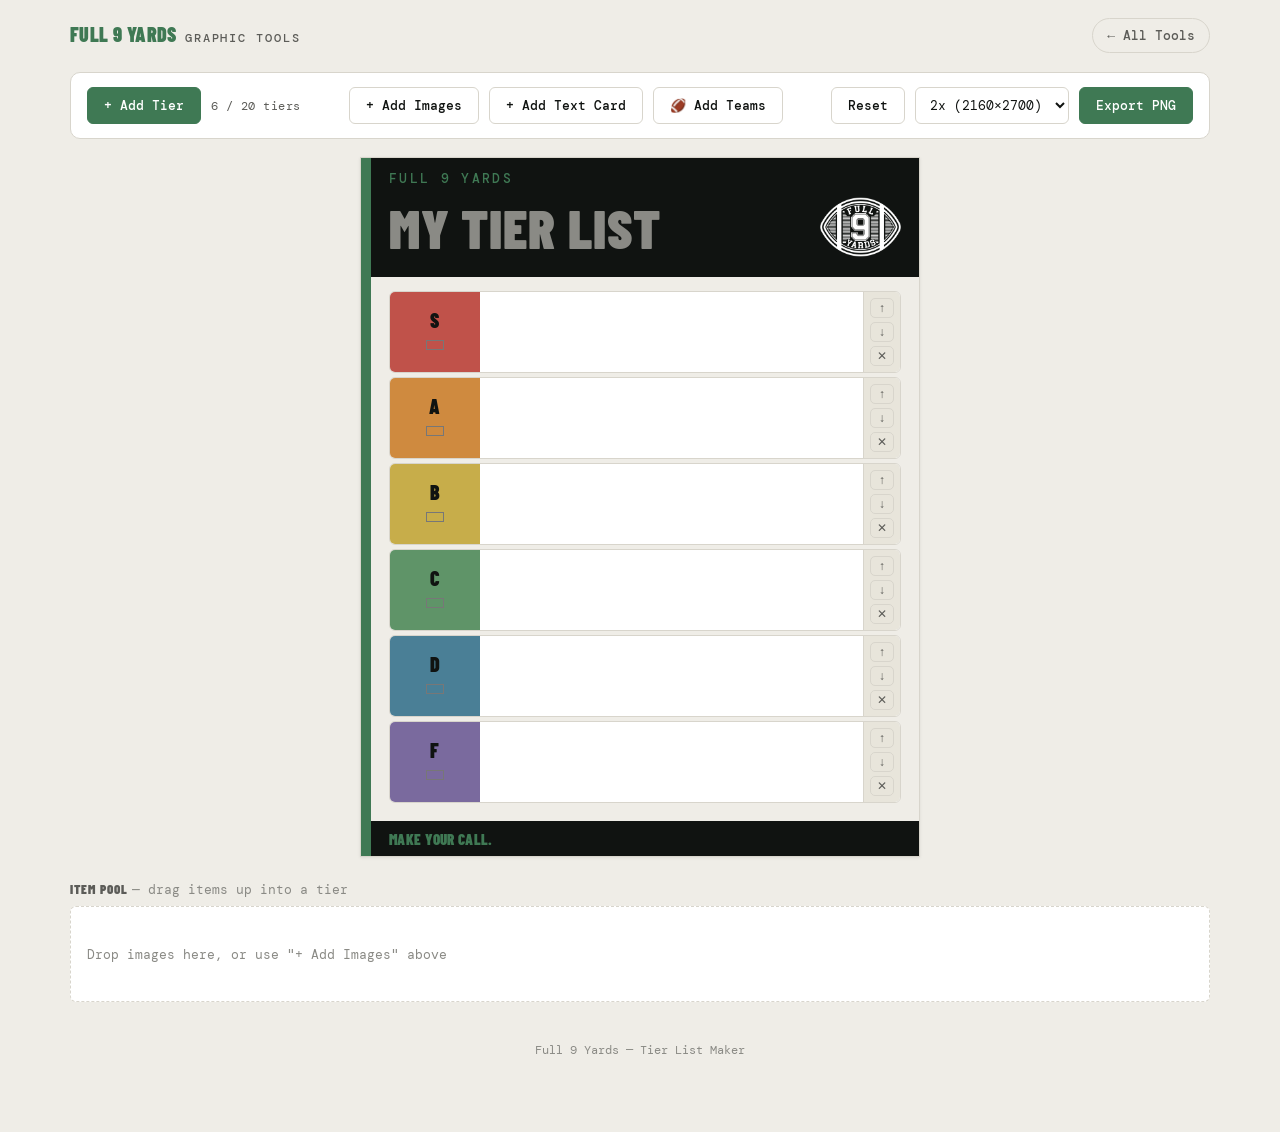
==== tools/tier-list-maker/index.html @ 55b14305 "Dial title letter-spacing back to 0.015em Halving again per feedback — 0.03em was still more than wa" ====
<!doctype html>
<html lang="en">
<head>
<meta charset="utf-8">
<meta name="viewport" content="width=device-width, initial-scale=1">
<title>Tier List Maker — Full 9 Yards</title>
<link rel="stylesheet" href="../../assets/brand.css?v=4">
<link rel="stylesheet" href="style.css?v=4">
</head>
<body>
<div class="f9y-shell">
  <div class="f9y-topbar">
    <a class="f9y-logo" href="../../index.html">
      <span class="f9y-logo-mark">FULL 9 YARDS</span>
      <span class="f9y-logo-sub">Graphic Tools</span>
    </a>
    <div class="f9y-topbar-nav">
      <a href="../../index.html">&larr; All Tools</a>
    </div>
  </div>

  <div class="tl-toolbar f9y-card">
    <div class="tl-toolbar-group">
      <button id="btn-add-tier" class="f9y-btn f9y-btn-primary">+ Add Tier</button>
      <span id="tier-count" class="tl-tier-count">6 / 20 tiers</span>
    </div>
    <div class="tl-toolbar-group">
      <button id="btn-add-images" class="f9y-btn">+ Add Images</button>
      <input id="file-input" type="file" accept="image/*" multiple hidden>
      <button id="btn-add-text" class="f9y-btn">+ Add Text Card</button>
      <button id="btn-toggle-teams" class="f9y-btn">🏈 Add Teams</button>
    </div>
    <div class="tl-toolbar-group">
      <button id="btn-reset" class="f9y-btn f9y-btn-ghost f9y-btn-danger">Reset</button>
      <select id="export-resolution" class="tl-team-select" title="Export resolution">
        <option value="1">1x (1080×1350)</option>
        <option value="2" selected>2x (2160×2700)</option>
        <option value="3">3x (3240×4050)</option>
      </select>
      <button id="btn-export" class="f9y-btn f9y-btn-primary">Export PNG</button>
    </div>
  </div>

  <section id="team-browser" class="f9y-card tl-team-browser" hidden>
    <div class="tl-team-browser-controls">
      <input id="team-search" type="text" class="tl-team-search" placeholder="Search teams…">
      <select id="team-conf-filter" class="tl-team-select"></select>
      <select id="team-class-filter" class="tl-team-select">
        <option value="all">All (P4 + G6 + Independents)</option>
        <option value="P4">Power 4 only</option>
        <option value="G6">Group of 6 only</option>
        <option value="IND">Independents only</option>
      </select>
      <label class="tl-ap25-toggle" id="ap25-toggle-label" title="Paste this week's poll via &quot;AP Top 25…&quot; to enable">
        <input type="checkbox" id="ap25-filter-toggle" disabled>
        AP Top 25
      </label>
      <button id="btn-import-logos" class="f9y-btn f9y-btn-sm">Import Logos…</button>
      <button id="btn-import-ap25" class="f9y-btn f9y-btn-sm">AP Top 25…</button>
      <span id="team-result-count" class="tl-tier-count"></span>
    </div>
    <div id="team-grid" class="tl-team-grid"></div>
    <div class="tl-team-browser-actions">
      <button id="btn-add-all-filtered" class="f9y-btn f9y-btn-sm f9y-btn-primary">+ Add All Shown to Pool</button>
    </div>
  </section>

  <!-- everything inside #capture-root gets exported to PNG — mirrors the
       Full 9 Yards post frame: green stripe, black header/footer, cream body -->
  <div id="capture-root" class="tl-capture">
    <div class="tl-capture-stripe"></div>
    <div class="tl-capture-main">
      <header class="tl-capture-header">
        <div class="f9y-eyebrow">Full 9 Yards</div>
        <div class="tl-capture-title-row">
          <h1 id="board-title" class="tl-capture-headline" contenteditable="true" data-placeholder="MY TIER LIST"></h1>
          <img class="tl-capture-logo" src="../../assets/logo-mark.png" alt="">
        </div>
      </header>

      <div class="tl-capture-body">
        <div id="tiers-container" class="tl-tiers"></div>
      </div>

      <footer class="tl-capture-footer">
        <span class="f9y-tagline">Make Your Call.</span>
      </footer>
    </div>
  </div>

  <section class="tl-pool-section">
    <div class="tl-pool-label">Item Pool <span>— drag items up into a tier</span></div>
    <div id="pool-container" class="tl-items-row tl-pool" data-tier-id="pool"></div>
  </section>

  <div class="f9y-footer">Full 9 Yards — Tier List Maker</div>
</div>

<div id="toast" class="tl-toast" hidden></div>

<div id="import-modal" class="tl-modal-overlay" hidden>
  <div class="tl-modal f9y-card">
    <h3 class="tl-modal-title">Import Team Logos</h3>
    <p class="tl-modal-help">
      Paste a JSON object mapping team name → logo URL (the same shape as
      <code>team_logo_lookup()</code>), e.g.
      <code>{"Alabama": "https://…", "Ohio State": "https://…"}</code>.
      Saved to this browser only.
    </p>
    <textarea id="import-textarea" class="tl-modal-textarea" placeholder='{"Alabama": "https://...", "Ohio State": "https://..."}'></textarea>
    <div class="tl-modal-actions">
      <button id="btn-import-cancel" class="f9y-btn f9y-btn-ghost">Cancel</button>
      <button id="btn-import-clear" class="f9y-btn f9y-btn-ghost f9y-btn-danger">Clear Saved Logos</button>
      <button id="btn-import-save" class="f9y-btn f9y-btn-primary">Save</button>
    </div>
  </div>
</div>

<div id="ap25-modal" class="tl-modal-overlay" hidden>
  <div class="tl-modal f9y-card">
    <h3 class="tl-modal-title">This Week's AP Top 25</h3>
    <p class="tl-modal-help">
      Paste the current poll, one team per line, in rank order (1 to 25).
      Leading numbers/periods are fine — e.g. copy-pasting straight from a
      rankings page like <code>1. Texas</code> or <code>1) Texas</code>
      works, and so does a plain list of names. Saved to this browser only
      — update it here each week.
    </p>
    <textarea id="ap25-textarea" class="tl-modal-textarea" placeholder="1. Texas&#10;2. Georgia&#10;3. Ohio State&#10;…"></textarea>
    <div class="tl-modal-actions">
      <button id="btn-ap25-cancel" class="f9y-btn f9y-btn-ghost">Cancel</button>
      <button id="btn-ap25-clear" class="f9y-btn f9y-btn-ghost f9y-btn-danger">Clear Rankings</button>
      <button id="btn-ap25-save" class="f9y-btn f9y-btn-primary">Save</button>
    </div>
  </div>
</div>

<script src="../../assets/vendor/sortable.min.js"></script>
<script src="../../assets/vendor/html2canvas.min.js"></script>
<script src="teams-data.js?v=4"></script>
<script src="app.js?v=4"></script>
</body>
</html>
---- assets/brand.css ----
/*
  Full 9 Yards — shared brand tokens & base styles.

  Ported directly from graphics/branding.py + graphics/scatter.py (the
  real chart/card pipeline): black header/footer bars, cream body, green
  accent stripe, Barlow Condensed Black headlines/taglines, DM Mono
  labels/meta/body text. Every tool in this repo should import this file
  and use these tokens/classes instead of hardcoding colors/fonts, so a
  future brand tweak happens in one place.
*/

@font-face {
  font-family: 'F9Y Display';
  src: url('fonts/BarlowCondensed-Black.ttf') format('truetype');
  font-weight: 400;
  font-style: normal;
  font-display: swap;
}

@font-face {
  font-family: 'F9Y Mono';
  src: url('fonts/DMMono-Regular.ttf') format('truetype');
  font-weight: 400;
  font-style: normal;
  font-display: swap;
}

@font-face {
  font-family: 'F9Y Mono';
  src: url('fonts/DMMono-Medium.ttf') format('truetype');
  font-weight: 500;
  font-style: normal;
  font-display: swap;
}

:root {
  /* Full 9 Yards brand palette — source of truth is graphics/branding.py's BRAND dict */
  --f9y-black: #101311;
  --f9y-cream: #EFEDE7;
  --f9y-green: #3F7954;
  --f9y-white: #FFFFFF;
  --f9y-gray: #8A8A85;    /* meta text on black */
  --f9y-subtext: #5c5c58; /* secondary text on cream */
  --f9y-grid: #d8d5cc;    /* borders/dividers on cream */
  --f9y-gold: #D4AF37;    /* reserved: "highlight/award" callouts only, never a UI accent */

  /* semantic tokens the UI is built from — map to the brand palette above */
  --f9y-bg: var(--f9y-cream);
  --f9y-surface: #ffffff;
  --f9y-surface-2: #e8e5db;
  --f9y-surface-3: #dcd8cc;
  --f9y-border: var(--f9y-grid);

  --f9y-text: var(--f9y-black);
  --f9y-text-dim: var(--f9y-subtext);
  --f9y-text-faint: var(--f9y-gray);

  --f9y-accent: var(--f9y-green);
  --f9y-accent-ink: var(--f9y-white);
  --f9y-danger: #a8402f;

  /* classic tier palette (used as defaults, fully user-editable) */
  --f9y-tier-1: #c0524a;
  --f9y-tier-2: #cf8a3f;
  --f9y-tier-3: #c7ad4a;
  --f9y-tier-4: #5f9468;
  --f9y-tier-5: #4a7f96;
  --f9y-tier-6: #7a6a9e;

  /* type */
  --f9y-font-display: 'F9Y Display', 'Arial Narrow', sans-serif;
  --f9y-font-body: 'F9Y Mono', 'SFMono-Regular', Menlo, Consolas, monospace;

  --f9y-radius: 10px;
  --f9y-radius-sm: 6px;
}

* {
  box-sizing: border-box;
}

html, body {
  margin: 0;
  padding: 0;
}

body {
  background: var(--f9y-bg);
  color: var(--f9y-text);
  font-family: var(--f9y-font-body);
  font-weight: 400;
  -webkit-font-smoothing: antialiased;
  /* only real weights we shipped (400/500 mono, 400 display) — never fake-bold/italic */
  font-synthesis: none;
}

a {
  color: inherit;
}

button, input, textarea {
  font-family: inherit;
}

.f9y-shell {
  max-width: 1180px;
  margin: 0 auto;
  padding: 0 20px 64px;
}

/* --- top bar (used on every page) --- */

.f9y-topbar {
  display: flex;
  align-items: center;
  justify-content: space-between;
  gap: 16px;
  padding: 22px 0 26px;
}

.f9y-logo {
  display: flex;
  align-items: baseline;
  gap: 8px;
  text-decoration: none;
  color: var(--f9y-text);
}

.f9y-logo-mark {
  font-family: var(--f9y-font-display);
  font-weight: 400;
  font-size: 20px;
  letter-spacing: 0.02em;
  color: var(--f9y-green);
}

.f9y-logo-sub {
  font-family: var(--f9y-font-body);
  font-weight: 500;
  font-size: 12px;
  letter-spacing: 0.16em;
  color: var(--f9y-text-dim);
  text-transform: uppercase;
}

.f9y-topbar-nav a {
  font-family: var(--f9y-font-body);
  font-weight: 500;
  font-size: 13px;
  color: var(--f9y-text-dim);
  text-decoration: none;
  padding: 8px 14px;
  border: 1px solid var(--f9y-border);
  border-radius: 999px;
  transition: color 0.15s ease, border-color 0.15s ease;
}

.f9y-topbar-nav a:hover {
  color: var(--f9y-text);
  border-color: var(--f9y-green);
}

/*
  --- typography classes matching graphics/branding.py exactly ---
  eyebrow: DM Mono Medium, green, uppercase, wide tracking
  headline: Barlow Condensed Black — the dominant element
  subtitle: DM Mono Regular
  tagline: Barlow Condensed Black, green, uppercase
  meta: DM Mono Regular, gray/faint, uppercase
*/

.f9y-eyebrow {
  font-family: var(--f9y-font-body);
  font-weight: 500;
  font-size: 13px;
  letter-spacing: 0.18em;
  color: var(--f9y-green);
  text-transform: uppercase;
  margin: 0 0 6px;
}

.f9y-headline {
  font-family: var(--f9y-font-display);
  font-weight: 400;
  font-size: clamp(28px, 4vw, 44px);
  letter-spacing: 0.01em;
  text-transform: uppercase;
  line-height: 1.05;
  margin: 0 0 8px;
}

.f9y-subtitle {
  font-family: var(--f9y-font-body);
  font-weight: 400;
  font-size: 15px;
  color: var(--f9y-text-dim);
  margin: 0;
  max-width: 640px;
}

.f9y-tagline {
  font-family: var(--f9y-font-display);
  font-weight: 400;
  font-size: 15px;
  letter-spacing: 0.02em;
  color: var(--f9y-green);
  text-transform: uppercase;
}

.f9y-meta {
  font-family: var(--f9y-font-body);
  font-weight: 400;
  font-size: 11px;
  letter-spacing: 0.04em;
  color: var(--f9y-text-faint);
  text-transform: uppercase;
}

/* --- shared card surface --- */

.f9y-card {
  background: var(--f9y-surface);
  border: 1px solid var(--f9y-border);
  border-radius: var(--f9y-radius);
}

/* --- buttons --- */

.f9y-btn {
  display: inline-flex;
  align-items: center;
  gap: 6px;
  font-family: var(--f9y-font-body);
  font-size: 13px;
  font-weight: 500;
  padding: 9px 16px;
  border-radius: var(--f9y-radius-sm);
  border: 1px solid var(--f9y-border);
  background: var(--f9y-surface);
  color: var(--f9y-text);
  cursor: pointer;
  transition: border-color 0.15s ease, background 0.15s ease, opacity 0.15s ease;
}

.f9y-btn:hover {
  border-color: var(--f9y-green);
}

.f9y-btn:disabled {
  opacity: 0.45;
  cursor: not-allowed;
}

.f9y-btn-primary {
  background: var(--f9y-accent);
  border-color: var(--f9y-accent);
  color: var(--f9y-accent-ink);
}

.f9y-btn-primary:hover {
  filter: brightness(1.08);
  border-color: var(--f9y-accent);
}

.f9y-btn-ghost {
  background: transparent;
}

.f9y-btn-danger:hover {
  border-color: var(--f9y-danger);
  color: var(--f9y-danger);
}

.f9y-btn-sm {
  padding: 5px 10px;
  font-size: 12px;
}

.f9y-footer {
  text-align: center;
  padding: 40px 0 10px;
  color: var(--f9y-text-faint);
  font-size: 12px;
}
---- tools/tier-list-maker/style.css ----
/* Tier List Maker — tool-specific styles (uses tokens from assets/brand.css) */

.tl-toolbar {
  display: flex;
  flex-wrap: wrap;
  align-items: center;
  justify-content: space-between;
  gap: 12px;
  padding: 14px 16px;
  margin-bottom: 18px;
}

.tl-toolbar-group {
  display: flex;
  align-items: center;
  gap: 10px;
  flex-wrap: wrap;
}

.tl-tier-count {
  font-size: 12px;
  color: var(--f9y-text-dim);
  letter-spacing: 0.04em;
}

/* --- team browser panel --- */

.tl-team-browser {
  padding: 14px 16px;
  margin-bottom: 18px;
}

.tl-team-browser-controls {
  display: flex;
  flex-wrap: wrap;
  align-items: center;
  gap: 10px;
  margin-bottom: 12px;
}

.tl-team-search,
.tl-team-select {
  font-family: var(--f9y-font-body);
  font-size: 13px;
  padding: 8px 10px;
  border-radius: var(--f9y-radius-sm);
  border: 1px solid var(--f9y-border);
  background: var(--f9y-surface);
  color: var(--f9y-text);
}

.tl-team-search {
  flex: 1 1 180px;
  min-width: 140px;
}

.tl-ap25-toggle {
  display: inline-flex;
  align-items: center;
  gap: 6px;
  font-family: var(--f9y-font-body);
  font-size: 13px;
  font-weight: 500;
  padding: 8px 10px;
  border-radius: var(--f9y-radius-sm);
  border: 1px solid var(--f9y-border);
  background: var(--f9y-surface);
  color: var(--f9y-text);
  cursor: pointer;
  user-select: none;
}

.tl-ap25-toggle input:disabled {
  cursor: not-allowed;
}

.tl-ap25-toggle:has(input:disabled) {
  color: var(--f9y-text-faint);
  cursor: not-allowed;
}

.tl-ap25-rank {
  position: absolute;
  top: -6px;
  left: -6px;
  min-width: 18px;
  height: 18px;
  padding: 0 4px;
  border-radius: 999px;
  background: var(--f9y-green);
  color: var(--f9y-white);
  font-family: var(--f9y-font-body);
  font-weight: 500;
  font-size: 10px;
  line-height: 18px;
  text-align: center;
}

.tl-team-grid {
  display: grid;
  grid-template-columns: repeat(auto-fill, minmax(96px, 1fr));
  gap: 8px;
  max-height: 340px;
  overflow-y: auto;
  padding: 4px 2px;
}

.tl-team-chip {
  position: relative;
  display: flex;
  flex-direction: column;
  align-items: center;
  gap: 6px;
  padding: 8px 4px;
  border: 1px solid var(--f9y-border);
  border-radius: var(--f9y-radius-sm);
  background: var(--f9y-surface);
  cursor: pointer;
  transition: border-color 0.15s ease, transform 0.1s ease;
}

.tl-team-chip:hover {
  border-color: var(--f9y-green);
  transform: translateY(-1px);
}

.tl-team-chip-logo {
  width: 44px;
  height: 44px;
  border-radius: 8px;
  display: flex;
  align-items: center;
  justify-content: center;
  font-family: var(--f9y-font-display);
  font-weight: 400;
  font-size: 13px;
  letter-spacing: 0.01em;
  color: var(--f9y-white);
  overflow: hidden;
}

.tl-team-chip-logo img {
  width: 100%;
  height: 100%;
  object-fit: contain;
  background: var(--f9y-white);
}

.tl-team-chip-name {
  font-size: 10px;
  text-align: center;
  color: var(--f9y-text-dim);
  line-height: 1.2;
  max-width: 100%;
  overflow: hidden;
  text-overflow: ellipsis;
  white-space: nowrap;
  width: 100%;
}

.tl-team-browser-actions {
  display: flex;
  justify-content: flex-end;
  margin-top: 10px;
}

.tl-team-empty {
  grid-column: 1 / -1;
  color: var(--f9y-text-faint);
  font-size: 13px;
  padding: 12px 4px;
}

/* --- import logos modal --- */

.tl-modal-overlay {
  position: fixed;
  inset: 0;
  background: rgba(16, 19, 17, 0.55);
  display: flex;
  align-items: center;
  justify-content: center;
  z-index: 100;
  padding: 20px;
}

.tl-modal-overlay[hidden] {
  display: none;
}

.tl-modal {
  width: 100%;
  max-width: 520px;
  padding: 24px;
}

.tl-modal-title {
  font-family: var(--f9y-font-display);
  font-weight: 400;
  text-transform: uppercase;
  font-size: 20px;
  margin: 0 0 10px;
}

.tl-modal-help {
  font-size: 13px;
  color: var(--f9y-text-dim);
  line-height: 1.5;
  margin: 0 0 12px;
}

.tl-modal-help code {
  background: var(--f9y-surface-2);
  padding: 1px 5px;
  border-radius: 4px;
  font-size: 12px;
}

.tl-modal-textarea {
  width: 100%;
  min-height: 160px;
  font-family: var(--f9y-font-body);
  font-size: 12px;
  padding: 10px;
  border-radius: var(--f9y-radius-sm);
  border: 1px solid var(--f9y-border);
  background: var(--f9y-surface);
  color: var(--f9y-text);
  resize: vertical;
}

.tl-modal-actions {
  display: flex;
  justify-content: flex-end;
  gap: 8px;
  margin-top: 14px;
}

/*
  --- the exportable card ---
  Mirrors graphics/branding.py's render_branded_card frame exactly:
  green left stripe, black header (eyebrow/headline), cream body (the
  tiers), black footer (tagline). Fixed to Instagram's optimal post
  ratio (4:5, 1080x1350) via JS (see layoutBoard() in app.js) rather
  than growing with content — header/footer/each tier row get an
  explicit pixel height computed from the card's current width, so the
  export is always exactly on-ratio no matter how many tiers or items
  are on the board. Advanced CSS sizing (aspect-ratio, etc.) is
  deliberately avoided here since html2canvas's rendering engine doesn't
  reliably support it — plain computed pixel heights render identically
  on-screen and in the export.
*/

.tl-capture {
  display: flex;
  align-items: stretch;
  border-radius: 0; /* square corners — cleaner for a social post than rounded */
  overflow: hidden;
  border: 1px solid var(--f9y-border);
  box-shadow: 0 1px 3px rgba(16, 19, 17, 0.08);
  width: 100%;
  max-width: 560px;
  margin: 0 auto;
}

.tl-capture-stripe {
  flex: 0 0 10px;
  background: var(--f9y-green);
}

.tl-capture-main {
  flex: 1;
  display: flex;
  flex-direction: column;
  min-width: 0;
}

.tl-capture-header {
  background: var(--f9y-black);
  /* horizontal padding is set inline by layoutBoard() (padX) so it lines
     up exactly with the body's padding and the tiers below; this is
     just a pre-JS fallback. Vertical padding is also set inline. */
  padding: 5% 7%;
  box-sizing: border-box;
  overflow: hidden;
  display: flex;
  flex-direction: column;
  justify-content: flex-start;
}

.tl-capture-header .f9y-eyebrow {
  margin: 0 0 0.25em;
  flex: 0 0 auto;
}

/* title + logo as row-siblings so the logo is naturally vertically
   centered against the headline specifically (not the eyebrow), and
   pinned to a fixed spot at the row's right edge — its size is a fixed
   proportion of the header (set inline by layoutBoard()), independent
   of the title's length/font-size, so it never shifts around */
.tl-capture-title-row {
  flex: 1 1 auto;
  display: flex;
  flex-direction: row;
  align-items: center;
  justify-content: space-between;
  gap: 12px;
  min-height: 0;
}

.tl-capture-logo {
  flex: 0 0 auto;
  width: auto;
  object-fit: contain;
}

.tl-capture-headline {
  flex: 1 1 auto;
  min-width: 0;
  font-family: var(--f9y-font-display);
  font-weight: 400;
  text-transform: uppercase;
  line-height: 1.05;
  color: var(--f9y-white);
  margin: 0;
  white-space: nowrap;
  /* Explicit tracking, not just "normal" — html2canvas's per-character
     canvas text measurement has been observed to land tighter than the
     live DOM for this condensed font depending on the browser/OS doing
     the export, closing the gap between letters almost entirely. A real
     letter-spacing value is honored by html2canvas's text renderer too,
     so it holds a visible gap open no matter how canvas measures glyphs.
     Kept deliberately generous (not a token 0.01–0.02em nudge) since a
     smaller value here was still reported as touching in a real export. */
  letter-spacing: 0.015em;
}

#board-title[data-placeholder]:empty::before {
  content: attr(data-placeholder);
  color: var(--f9y-gray);
}

#board-title {
  outline: none;
  border-radius: 6px;
  padding: 2px 6px;
  margin-left: -6px;
}

#board-title:hover,
#board-title:focus {
  background: rgba(255, 255, 255, 0.1);
}

.tl-capture-body {
  background: var(--f9y-cream);
  /* horizontal padding set inline by layoutBoard() (padX); vertical
     padding stays fixed here and is accounted for in the tier-row math */
  padding: 14px 16px;
  box-sizing: border-box;
  overflow: hidden;
}

.tl-capture-footer {
  background: var(--f9y-black);
  display: flex;
  align-items: center;
  padding: 0 7%;
  box-sizing: border-box;
}

/* --- tiers --- */

.tl-tiers {
  display: flex;
  flex-direction: column;
  gap: 4px;
  height: 100%;
}

.tl-tier {
  display: flex;
  align-items: stretch;
  border-radius: var(--f9y-radius-sm);
  overflow: hidden;
  border: 1px solid var(--f9y-border);
  background: var(--f9y-surface);
  flex-shrink: 0;
}

.tl-tier-label {
  flex: 0 0 110px;
  display: flex;
  flex-direction: column;
  align-items: center;
  justify-content: center;
  gap: 4px;
  padding: 4px 8px;
  box-sizing: border-box;
  text-align: center;
  color: var(--f9y-black);
  overflow: hidden;
}

.tl-tier-name {
  font-family: var(--f9y-font-display);
  font-weight: 400;
  font-size: 17px;
  text-transform: uppercase;
  letter-spacing: 0.02em;
  outline: none;
  min-width: 20px;
  max-width: 100%;
  line-height: 1.15;
  overflow: hidden;
  /* white-space/word-break/display/line-clamp are set inline by
     fitTierLabelFontSize() in app.js — it first tries to shrink to fit
     on one line, and only wraps (at word boundaries, never mid-word) as
     a fallback for multi-word labels that still don't fit */
}

.tl-tier-name:focus,
.tl-tier-name:hover {
  text-decoration: underline dotted;
}

.tl-tier-color {
  width: 22px;
  height: 18px;
  padding: 0;
  border: none;
  border-radius: 4px;
  background: transparent;
  cursor: pointer;
  flex-shrink: 0;
}

/* Items in a tier lay out on a single line and shrink (sized by JS in
   layoutBoard()) to fit as more are added, rather than wrapping —
   that's what keeps a tier row's height fixed regardless of count. */
.tl-items-row {
  flex: 1;
  display: flex;
  /* wraps onto additional lines past MAX_ITEMS_PER_ROW (app.js), each
     line's item size computed to fit the tier's fixed row height —
     more items means more/smaller lines, not one ever-shrinking line */
  flex-wrap: wrap;
  align-content: center;
  align-items: center;
  gap: 6px;
  padding: 4px 8px;
  box-sizing: border-box;
  overflow: hidden;
  min-width: 0;
}

.tl-tier-controls {
  flex: 0 0 auto;
  display: flex;
  flex-direction: column;
  justify-content: center;
  gap: 4px;
  padding: 6px;
  border-left: 1px solid var(--f9y-border);
  background: var(--f9y-surface-2);
}

.tl-icon-btn {
  width: 24px;
  height: 22px;
  display: flex;
  align-items: center;
  justify-content: center;
  font-size: 12px;
  line-height: 1;
  border: 1px solid var(--f9y-border);
  border-radius: 5px;
  background: var(--f9y-surface-2);
  color: var(--f9y-text-dim);
  cursor: pointer;
}

.tl-icon-btn:hover {
  color: var(--f9y-text);
  border-color: var(--f9y-accent);
}

.tl-icon-btn:disabled {
  opacity: 0.35;
  cursor: not-allowed;
}

/* --- items (images / text cards) --- */

.tl-item {
  position: relative;
  width: 76px;
  height: 76px;
  border-radius: 8px;
  overflow: hidden;
  background: var(--f9y-surface-2);
  border: 1px solid var(--f9y-border);
  color: var(--f9y-black);
  cursor: grab;
  flex-shrink: 0;
}

.tl-item:active {
  cursor: grabbing;
}

.tl-item-img {
  width: 100%;
  height: 100%;
  object-fit: cover;
  display: block;
  pointer-events: none;
}

.tl-item-text {
  width: 100%;
  height: 100%;
  display: flex;
  align-items: center;
  justify-content: center;
  text-align: center;
  padding: 6px;
  font-family: var(--f9y-font-display);
  font-weight: 400;
  font-size: 15px;
  letter-spacing: 0.01em;
  text-transform: uppercase;
  line-height: 1.1;
  outline: none;
  overflow: hidden;
}

.tl-item-remove {
  position: absolute;
  top: 2px;
  right: 2px;
  width: 18px;
  height: 18px;
  border: none;
  border-radius: 50%;
  background: rgba(16, 19, 17, 0.75);
  color: #fff;
  font-size: 12px;
  line-height: 1;
  cursor: pointer;
  display: none;
  align-items: center;
  justify-content: center;
  z-index: 2;
}

.tl-item:hover .tl-item-remove {
  display: flex;
}

.tl-item.sortable-ghost {
  opacity: 0.35;
}

.tl-item.sortable-chosen .tl-item-img {
  filter: brightness(1.08);
}

/* --- pool --- */

.tl-pool-section {
  margin-top: 24px;
}

.tl-pool-label {
  font-family: var(--f9y-font-display);
  font-weight: 400;
  text-transform: uppercase;
  font-size: 13px;
  letter-spacing: 0.08em;
  color: var(--f9y-text-dim);
  margin-bottom: 8px;
}

.tl-pool-label span {
  font-family: var(--f9y-font-body);
  text-transform: none;
  letter-spacing: normal;
  font-weight: 400;
  color: var(--f9y-text-faint);
}

.tl-pool {
  /* unlike a tier's item row, the pool isn't height-constrained/exported —
     restore normal wrapping and fixed item size here */
  flex-wrap: wrap;
  overflow: visible;
  min-height: 96px;
  padding: 10px;
  border: 1px dashed var(--f9y-border);
  border-radius: var(--f9y-radius-sm);
  background: var(--f9y-surface);
}

.tl-pool .tl-item {
  width: 76px;
  height: 76px;
}

.tl-pool.tl-pool-empty::before {
  content: 'Drop images here, or use "+ Add Images" above';
  color: var(--f9y-text-faint);
  font-size: 13px;
  padding: 6px;
}

.tl-pool.tl-drag-over {
  border-color: var(--f9y-accent);
  background: var(--f9y-surface-2);
}

/* --- export state: hide UI chrome that shouldn't appear in the PNG --- */

.exporting .tl-tier-controls,
.exporting .tl-tier-color,
.exporting .tl-item-remove {
  display: none !important;
}

.exporting #board-title:hover {
  background: transparent;
}

/* --- toast --- */

.tl-toast {
  position: fixed;
  left: 50%;
  bottom: 28px;
  transform: translateX(-50%);
  background: var(--f9y-surface-3);
  border: 1px solid var(--f9y-accent);
  color: var(--f9y-text);
  padding: 10px 18px;
  border-radius: 999px;
  font-size: 13px;
  z-index: 50;
}

@media (max-width: 640px) {
  .tl-tier-label {
    flex-basis: 84px;
  }
  .tl-item {
    width: 64px;
    height: 64px;
  }
}
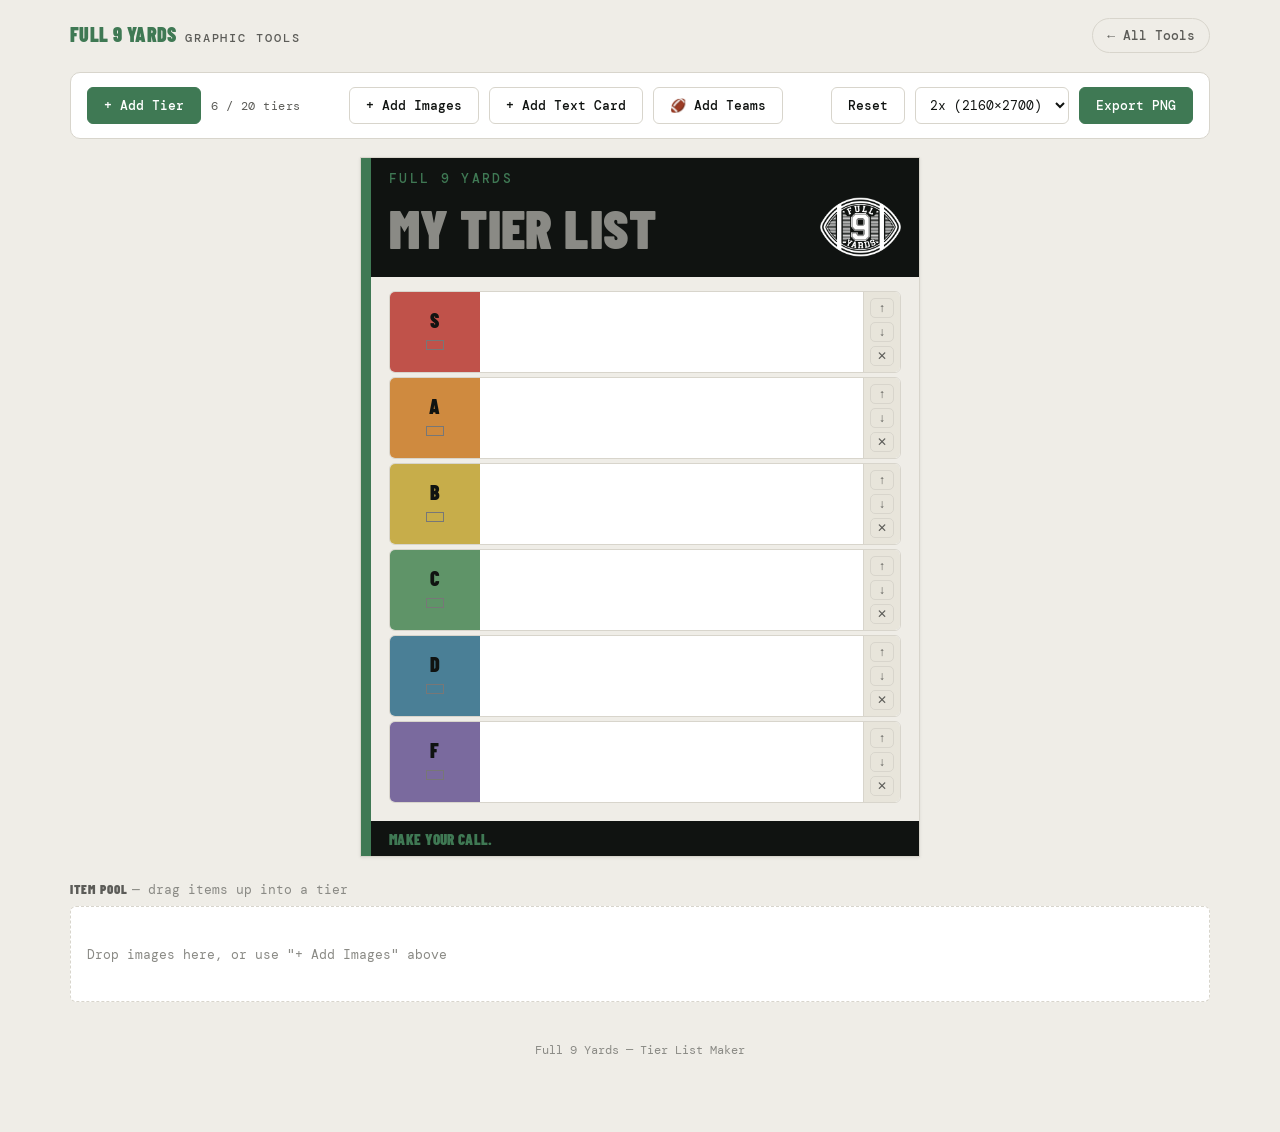
==== commit 04ab91b7: "Dial title letter-spacing back to 0.0075em Halving again per feedback.  Co-Authored-By: Claude Sonne" ====
--- a/tools/tier-list-maker/index.html
+++ b/tools/tier-list-maker/index.html
@@ -4,8 +4,8 @@
 <meta charset="utf-8">
 <meta name="viewport" content="width=device-width, initial-scale=1">
 <title>Tier List Maker — Full 9 Yards</title>
-<link rel="stylesheet" href="../../assets/brand.css?v=4">
-<link rel="stylesheet" href="style.css?v=4">
+<link rel="stylesheet" href="../../assets/brand.css?v=5">
+<link rel="stylesheet" href="style.css?v=5">
 </head>
 <body>
 <div class="f9y-shell">
@@ -137,7 +137,7 @@
 
 <script src="../../assets/vendor/sortable.min.js"></script>
 <script src="../../assets/vendor/html2canvas.min.js"></script>
-<script src="teams-data.js?v=4"></script>
-<script src="app.js?v=4"></script>
+<script src="teams-data.js?v=5"></script>
+<script src="app.js?v=5"></script>
 </body>
 </html>
--- a/tools/tier-list-maker/style.css
+++ b/tools/tier-list-maker/style.css
@@ -332,7 +332,7 @@
      so it holds a visible gap open no matter how canvas measures glyphs.
      Kept deliberately generous (not a token 0.01–0.02em nudge) since a
      smaller value here was still reported as touching in a real export. */
-  letter-spacing: 0.015em;
+  letter-spacing: 0.0075em;
 }
 
 #board-title[data-placeholder]:empty::before {
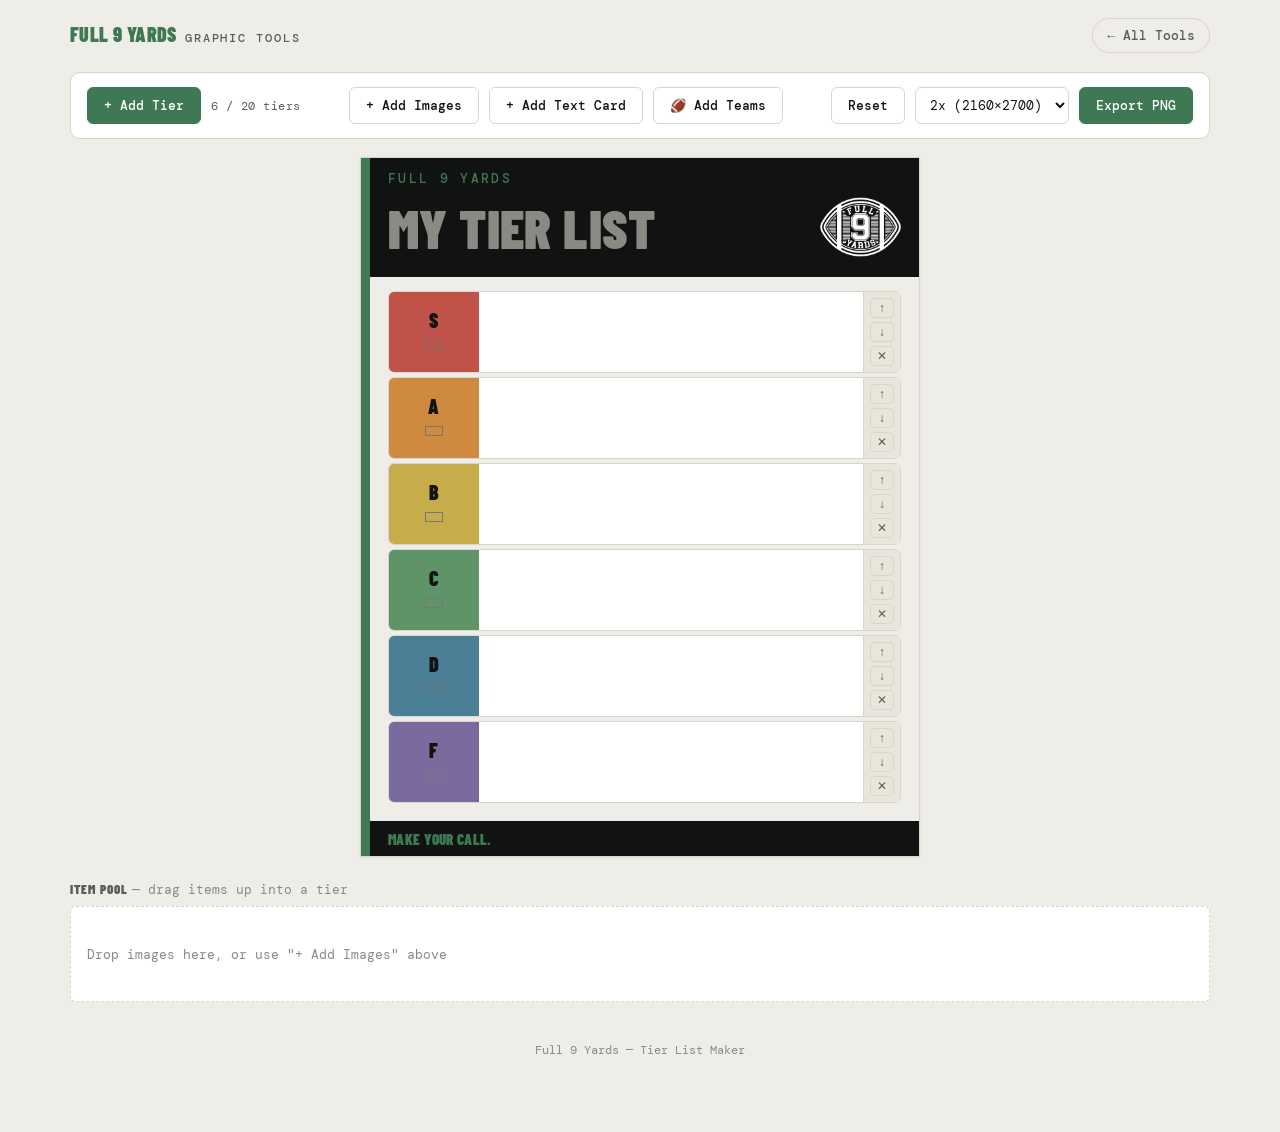
==== commit 4bbbd497: "Fix light seam between green stripe and card body in export Root cause: html2canvas was leaving a si" ====
--- a/tools/tier-list-maker/index.html
+++ b/tools/tier-list-maker/index.html
@@ -4,8 +4,8 @@
 <meta charset="utf-8">
 <meta name="viewport" content="width=device-width, initial-scale=1">
 <title>Tier List Maker — Full 9 Yards</title>
-<link rel="stylesheet" href="../../assets/brand.css?v=5">
-<link rel="stylesheet" href="style.css?v=5">
+<link rel="stylesheet" href="../../assets/brand.css?v=7">
+<link rel="stylesheet" href="style.css?v=7">
 </head>
 <body>
 <div class="f9y-shell">
@@ -137,7 +137,7 @@
 
 <script src="../../assets/vendor/sortable.min.js"></script>
 <script src="../../assets/vendor/html2canvas.min.js"></script>
-<script src="teams-data.js?v=5"></script>
-<script src="app.js?v=5"></script>
+<script src="teams-data.js?v=7"></script>
+<script src="app.js?v=7"></script>
 </body>
 </html>
--- a/tools/tier-list-maker/style.css
+++ b/tools/tier-list-maker/style.css
@@ -273,6 +273,14 @@
   display: flex;
   flex-direction: column;
   min-width: 0;
+  /* pulled 1px left, on top of the stripe (later in DOM order so it
+     paints over it) — html2canvas can leave a single antialiased,
+     partially-transparent pixel right at the seam between the two flex
+     siblings, which reads as a faint light line once the export is
+     flattened onto a non-transparent background. The 1px overlap makes
+     sure a solid color always covers that seam instead of a gap. */
+  margin-left: -1px;
+  position: relative;
 }
 
 .tl-capture-header {
@@ -631,6 +639,15 @@
   background: transparent;
 }
 
+/* the subtle border/shadow on .tl-capture is only there to separate the
+   card from the page background while editing — html2canvas captures it
+   as part of the element, so it shows up as a faint light-colored edge
+   around the exported PNG unless it's stripped for the capture. */
+.tl-capture.exporting {
+  border-color: transparent;
+  box-shadow: none;
+}
+
 /* --- toast --- */
 
 .tl-toast {
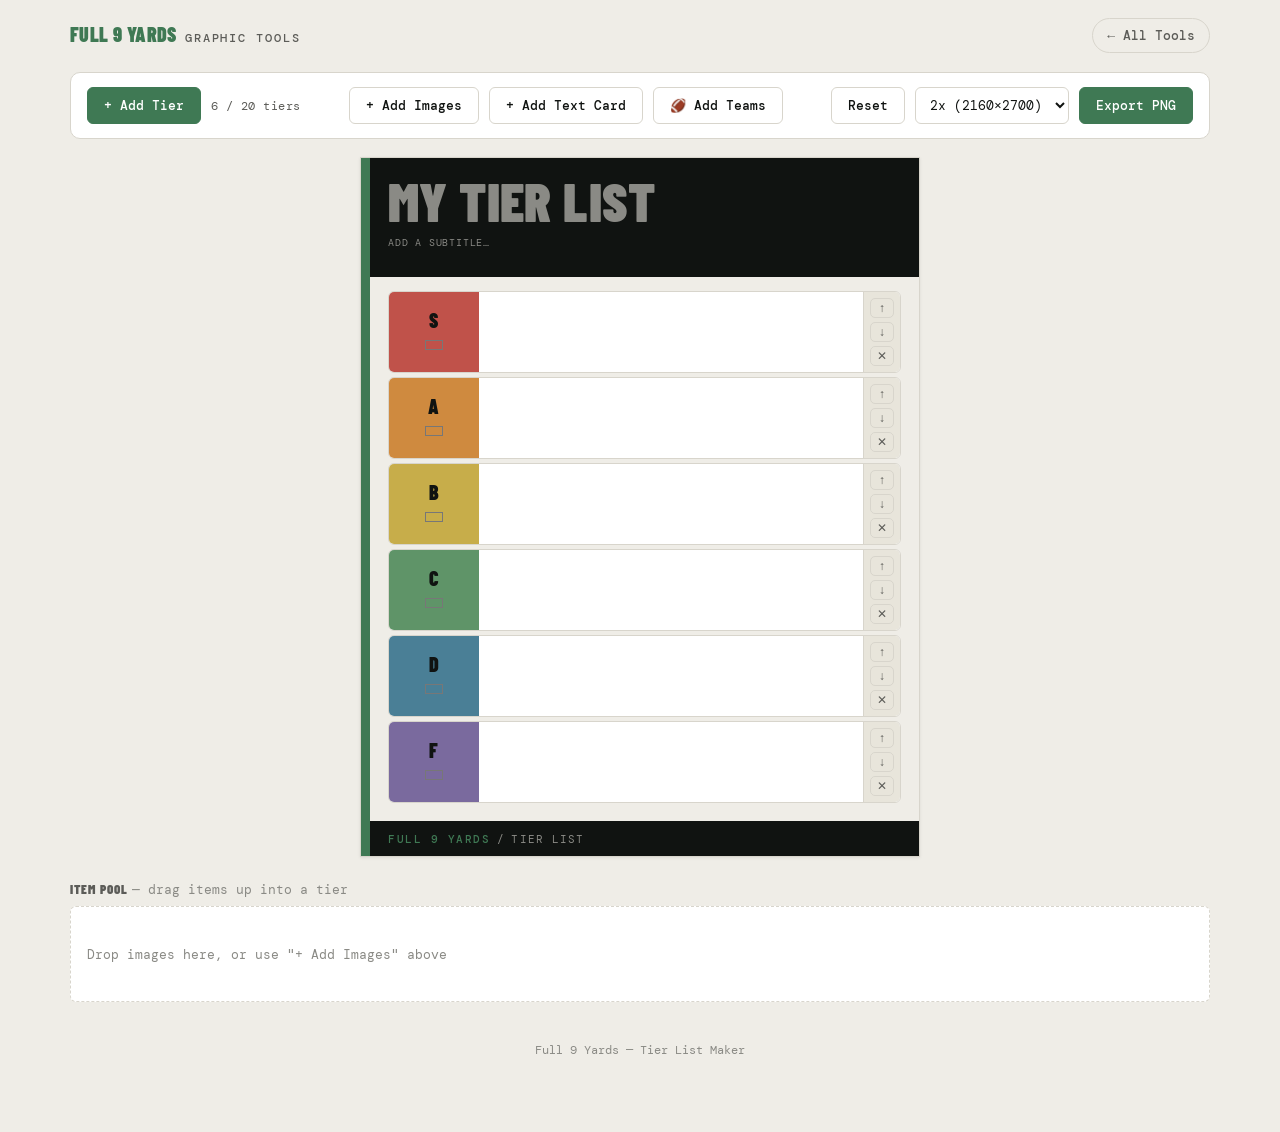
==== commit a83f9d6f: "Switch the Tier List Maker's header/footer to the real chart pipeline's wrapper Replaces the bespoke" ====
--- a/tools/tier-list-maker/index.html
+++ b/tools/tier-list-maker/index.html
@@ -4,8 +4,8 @@
 <meta charset="utf-8">
 <meta name="viewport" content="width=device-width, initial-scale=1">
 <title>Tier List Maker — Full 9 Yards</title>
-<link rel="stylesheet" href="../../assets/brand.css?v=7">
-<link rel="stylesheet" href="style.css?v=7">
+<link rel="stylesheet" href="../../assets/brand.css?v=11">
+<link rel="stylesheet" href="style.css?v=11">
 </head>
 <body>
 <div class="f9y-shell">
@@ -43,20 +43,21 @@
 
   <section id="team-browser" class="f9y-card tl-team-browser" hidden>
     <div class="tl-team-browser-controls">
+      <div class="tl-league-toggle" role="group" aria-label="League">
+        <button type="button" id="league-college" class="tl-league-btn is-active" data-league="college">College</button>
+        <button type="button" id="league-nfl" class="tl-league-btn" data-league="nfl">NFL</button>
+      </div>
       <input id="team-search" type="text" class="tl-team-search" placeholder="Search teams…">
       <select id="team-conf-filter" class="tl-team-select"></select>
-      <select id="team-class-filter" class="tl-team-select">
-        <option value="all">All (P4 + G6 + Independents)</option>
-        <option value="P4">Power 4 only</option>
-        <option value="G6">Group of 6 only</option>
-        <option value="IND">Independents only</option>
-      </select>
-      <label class="tl-ap25-toggle" id="ap25-toggle-label" title="Paste this week's poll via &quot;AP Top 25…&quot; to enable">
-        <input type="checkbox" id="ap25-filter-toggle" disabled>
-        AP Top 25
-      </label>
+      <select id="team-class-filter" class="tl-team-select"></select>
+      <span id="ap25-controls" class="tl-ap25-controls">
+        <label class="tl-ap25-toggle" id="ap25-toggle-label" title="Paste this week's poll via &quot;AP Top 25…&quot; to enable">
+          <input type="checkbox" id="ap25-filter-toggle" disabled>
+          AP Top 25
+        </label>
+        <button id="btn-import-ap25" class="f9y-btn f9y-btn-sm">AP Top 25…</button>
+      </span>
       <button id="btn-import-logos" class="f9y-btn f9y-btn-sm">Import Logos…</button>
-      <button id="btn-import-ap25" class="f9y-btn f9y-btn-sm">AP Top 25…</button>
       <span id="team-result-count" class="tl-tier-count"></span>
     </div>
     <div id="team-grid" class="tl-team-grid"></div>
@@ -71,11 +72,8 @@
     <div class="tl-capture-stripe"></div>
     <div class="tl-capture-main">
       <header class="tl-capture-header">
-        <div class="f9y-eyebrow">Full 9 Yards</div>
-        <div class="tl-capture-title-row">
-          <h1 id="board-title" class="tl-capture-headline" contenteditable="true" data-placeholder="MY TIER LIST"></h1>
-          <img class="tl-capture-logo" src="../../assets/logo-mark.png" alt="">
-        </div>
+        <h1 id="board-title" class="tl-capture-headline" contenteditable="true" data-placeholder="MY TIER LIST"></h1>
+        <div id="board-subtitle" class="tl-capture-subtitle" contenteditable="true" data-placeholder="ADD A SUBTITLE…"></div>
       </header>
 
       <div class="tl-capture-body">
@@ -83,7 +81,7 @@
       </div>
 
       <footer class="tl-capture-footer">
-        <span class="f9y-tagline">Make Your Call.</span>
+        <span class="tl-capture-footer-left"><span class="tl-capture-footer-brand">Full 9 Yards</span><span class="tl-capture-footer-sep"> / </span><span class="tl-capture-footer-tag">Tier List</span></span>
       </footer>
     </div>
   </div>
@@ -137,7 +135,8 @@
 
 <script src="../../assets/vendor/sortable.min.js"></script>
 <script src="../../assets/vendor/html2canvas.min.js"></script>
-<script src="teams-data.js?v=7"></script>
-<script src="app.js?v=7"></script>
+<script src="teams-data.js?v=9"></script>
+<script src="nfl-teams-data.js?v=9"></script>
+<script src="app.js?v=12"></script>
 </body>
 </html>
--- a/tools/tier-list-maker/style.css
+++ b/tools/tier-list-maker/style.css
@@ -52,6 +52,48 @@
 .tl-team-search {
   flex: 1 1 180px;
   min-width: 140px;
+}
+
+.tl-league-toggle {
+  display: inline-flex;
+  border-radius: var(--f9y-radius-sm);
+  border: 1px solid var(--f9y-border);
+  overflow: hidden;
+}
+
+.tl-league-btn {
+  font-family: var(--f9y-font-body);
+  font-size: 13px;
+  font-weight: 500;
+  padding: 8px 14px;
+  border: none;
+  background: var(--f9y-surface);
+  color: var(--f9y-text-dim);
+  cursor: pointer;
+}
+
+.tl-league-btn + .tl-league-btn {
+  border-left: 1px solid var(--f9y-border);
+}
+
+.tl-league-btn.is-active {
+  background: var(--f9y-green);
+  color: var(--f9y-white);
+}
+
+.tl-ap25-controls {
+  display: inline-flex;
+  align-items: center;
+  gap: 10px;
+}
+
+/* an authored `display` on this class otherwise wins over the browser's
+   default `[hidden] { display: none }` UA rule (author styles always
+   beat user-agent ones, regardless of specificity), so the `hidden`
+   attribute app.js sets in NFL mode would silently do nothing without
+   this override. */
+.tl-ap25-controls[hidden] {
+  display: none;
 }
 
 .tl-ap25-toggle {
@@ -296,35 +338,8 @@
   justify-content: flex-start;
 }
 
-.tl-capture-header .f9y-eyebrow {
-  margin: 0 0 0.25em;
+.tl-capture-headline {
   flex: 0 0 auto;
-}
-
-/* title + logo as row-siblings so the logo is naturally vertically
-   centered against the headline specifically (not the eyebrow), and
-   pinned to a fixed spot at the row's right edge — its size is a fixed
-   proportion of the header (set inline by layoutBoard()), independent
-   of the title's length/font-size, so it never shifts around */
-.tl-capture-title-row {
-  flex: 1 1 auto;
-  display: flex;
-  flex-direction: row;
-  align-items: center;
-  justify-content: space-between;
-  gap: 12px;
-  min-height: 0;
-}
-
-.tl-capture-logo {
-  flex: 0 0 auto;
-  width: auto;
-  object-fit: contain;
-}
-
-.tl-capture-headline {
-  flex: 1 1 auto;
-  min-width: 0;
   font-family: var(--f9y-font-display);
   font-weight: 400;
   text-transform: uppercase;
@@ -360,6 +375,48 @@
   background: rgba(255, 255, 255, 0.1);
 }
 
+/* matches the real chart pipeline's "subtitle: DM Mono Regular" —
+   font-size is set inline by layoutBoard(), proportional to header
+   height, same as the headline */
+.tl-capture-subtitle {
+  flex: 0 0 auto;
+  font-family: var(--f9y-font-body);
+  font-weight: 400;
+  text-transform: uppercase;
+  letter-spacing: 0.08em;
+  color: var(--f9y-gray);
+  margin: 2px 0 0;
+  white-space: nowrap;
+  overflow: hidden;
+}
+
+#board-subtitle[data-placeholder]:empty::before {
+  content: attr(data-placeholder);
+}
+
+#board-subtitle {
+  outline: none;
+  border-radius: 6px;
+  padding: 2px 6px;
+  margin-left: -6px;
+}
+
+#board-subtitle:hover,
+#board-subtitle:focus {
+  background: rgba(255, 255, 255, 0.1);
+}
+
+/* An empty subtitle still shows its dim placeholder live (so it's
+   discoverable as an editable field), but that placeholder — and the
+   line's own space — should never bake into the exported PNG if the
+   user never actually typed one. That's handled in exportPng() by
+   toggling an inline `display: none` directly rather than a CSS rule
+   keyed off :empty — html2canvas doesn't reliably honor structural
+   pseudo-classes like :empty when resolving styles for the capture, so
+   a `.exporting #board-subtitle:empty { display: none }` rule here
+   applies correctly on the live page but silently does nothing in the
+   actual export. */
+
 .tl-capture-body {
   background: var(--f9y-cream);
   /* horizontal padding set inline by layoutBoard() (padX); vertical
@@ -375,6 +432,32 @@
   align-items: center;
   padding: 0 7%;
   box-sizing: border-box;
+}
+
+/* matches the real chart pipeline's footer: brand name in the
+   "eyebrow" green/mono treatment, paired with a dim "meta" mono tag —
+   font-size set inline by layoutBoard(), proportional to footer height */
+.tl-capture-footer-left {
+  font-family: var(--f9y-font-body);
+  text-transform: uppercase;
+  white-space: nowrap;
+  overflow: hidden;
+}
+
+.tl-capture-footer-brand {
+  font-weight: 500;
+  letter-spacing: 0.14em;
+  color: var(--f9y-green);
+}
+
+.tl-capture-footer-sep {
+  color: var(--f9y-gray);
+}
+
+.tl-capture-footer-tag {
+  font-weight: 400;
+  letter-spacing: 0.1em;
+  color: var(--f9y-gray);
 }
 
 /* --- tiers --- */
@@ -635,7 +718,8 @@
   display: none !important;
 }
 
-.exporting #board-title:hover {
+.exporting #board-title:hover,
+.exporting #board-subtitle:hover {
   background: transparent;
 }
 
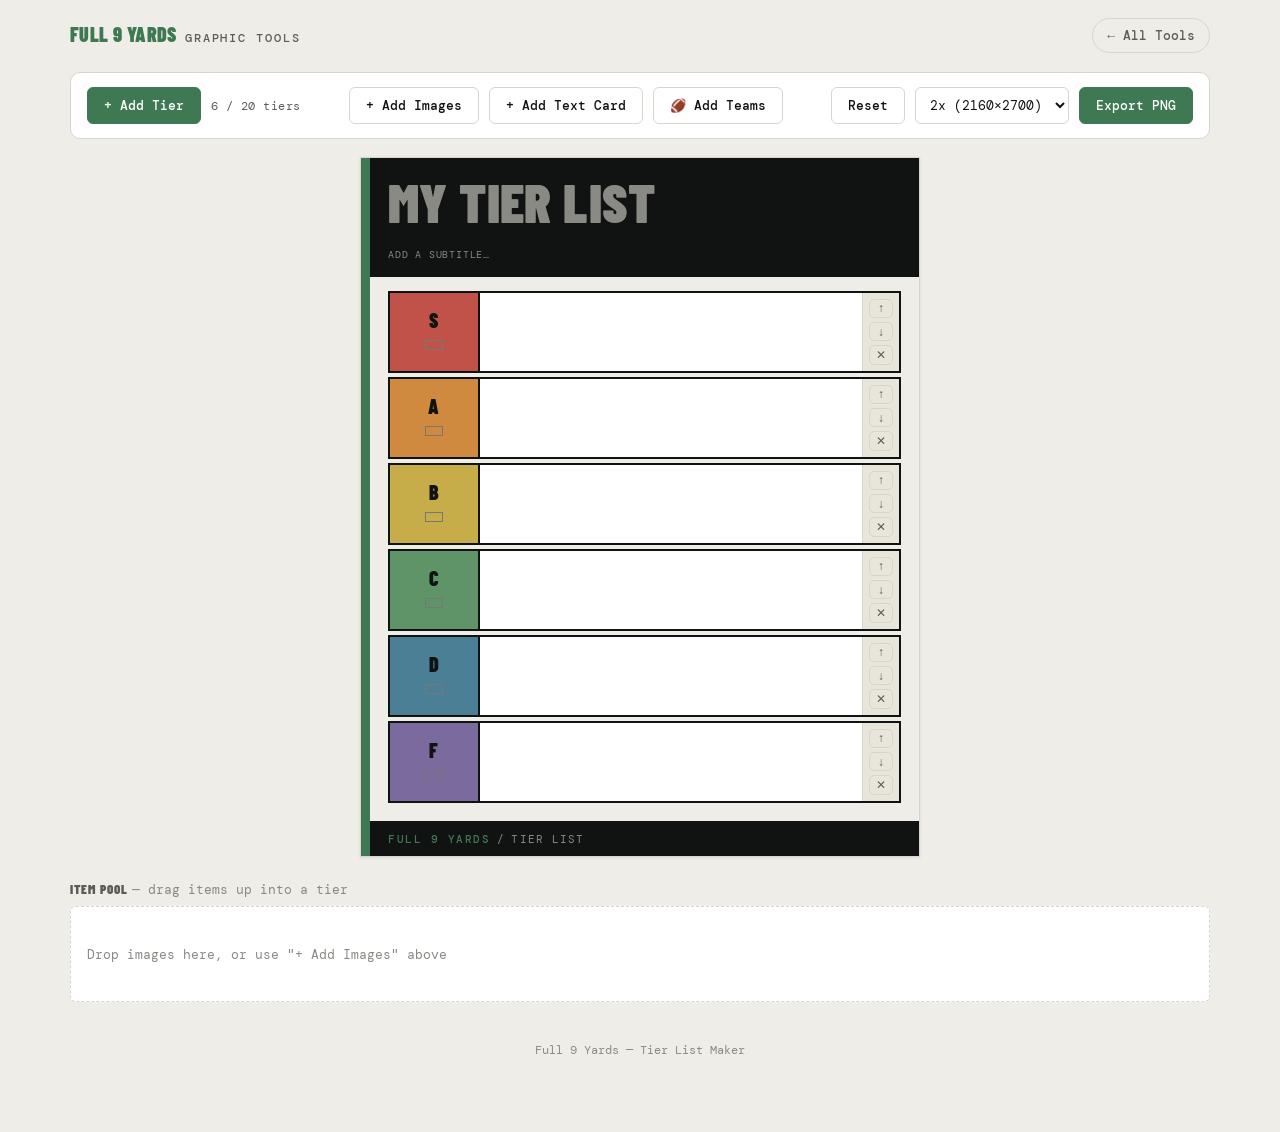
==== commit 46c40508: "Symmetric header spacing + bordered tier-box styling Header: the gap above the title, the gap betwee" ====
--- a/tools/tier-list-maker/index.html
+++ b/tools/tier-list-maker/index.html
@@ -4,8 +4,8 @@
 <meta charset="utf-8">
 <meta name="viewport" content="width=device-width, initial-scale=1">
 <title>Tier List Maker — Full 9 Yards</title>
-<link rel="stylesheet" href="../../assets/brand.css?v=11">
-<link rel="stylesheet" href="style.css?v=11">
+<link rel="stylesheet" href="../../assets/brand.css?v=12">
+<link rel="stylesheet" href="style.css?v=12">
 </head>
 <body>
 <div class="f9y-shell">
@@ -137,6 +137,6 @@
 <script src="../../assets/vendor/html2canvas.min.js"></script>
 <script src="teams-data.js?v=9"></script>
 <script src="nfl-teams-data.js?v=9"></script>
-<script src="app.js?v=12"></script>
+<script src="app.js?v=13"></script>
 </body>
 </html>
--- a/tools/tier-list-maker/style.css
+++ b/tools/tier-list-maker/style.css
@@ -376,8 +376,8 @@
 }
 
 /* matches the real chart pipeline's "subtitle: DM Mono Regular" —
-   font-size is set inline by layoutBoard(), proportional to header
-   height, same as the headline */
+   font-size and margin-top are set inline by layoutBoard() (the latter
+   so the gap above the subtitle always matches the gap above the title) */
 .tl-capture-subtitle {
   flex: 0 0 auto;
   font-family: var(--f9y-font-body);
@@ -385,7 +385,7 @@
   text-transform: uppercase;
   letter-spacing: 0.08em;
   color: var(--f9y-gray);
-  margin: 2px 0 0;
+  margin: 0;
   white-space: nowrap;
   overflow: hidden;
 }
@@ -469,12 +469,15 @@
   height: 100%;
 }
 
+/* square corners + a thick black border, like the bordered stat cells in
+   the chart pipeline's table-style graphics — tier color stays on the
+   label chip, this is just the container treatment */
 .tl-tier {
   display: flex;
   align-items: stretch;
-  border-radius: var(--f9y-radius-sm);
-  overflow: hidden;
-  border: 1px solid var(--f9y-border);
+  border-radius: 0;
+  overflow: hidden;
+  border: 2px solid var(--f9y-black);
   background: var(--f9y-surface);
   flex-shrink: 0;
 }
@@ -491,6 +494,7 @@
   text-align: center;
   color: var(--f9y-black);
   overflow: hidden;
+  border-right: 2px solid var(--f9y-black);
 }
 
 .tl-tier-name {
